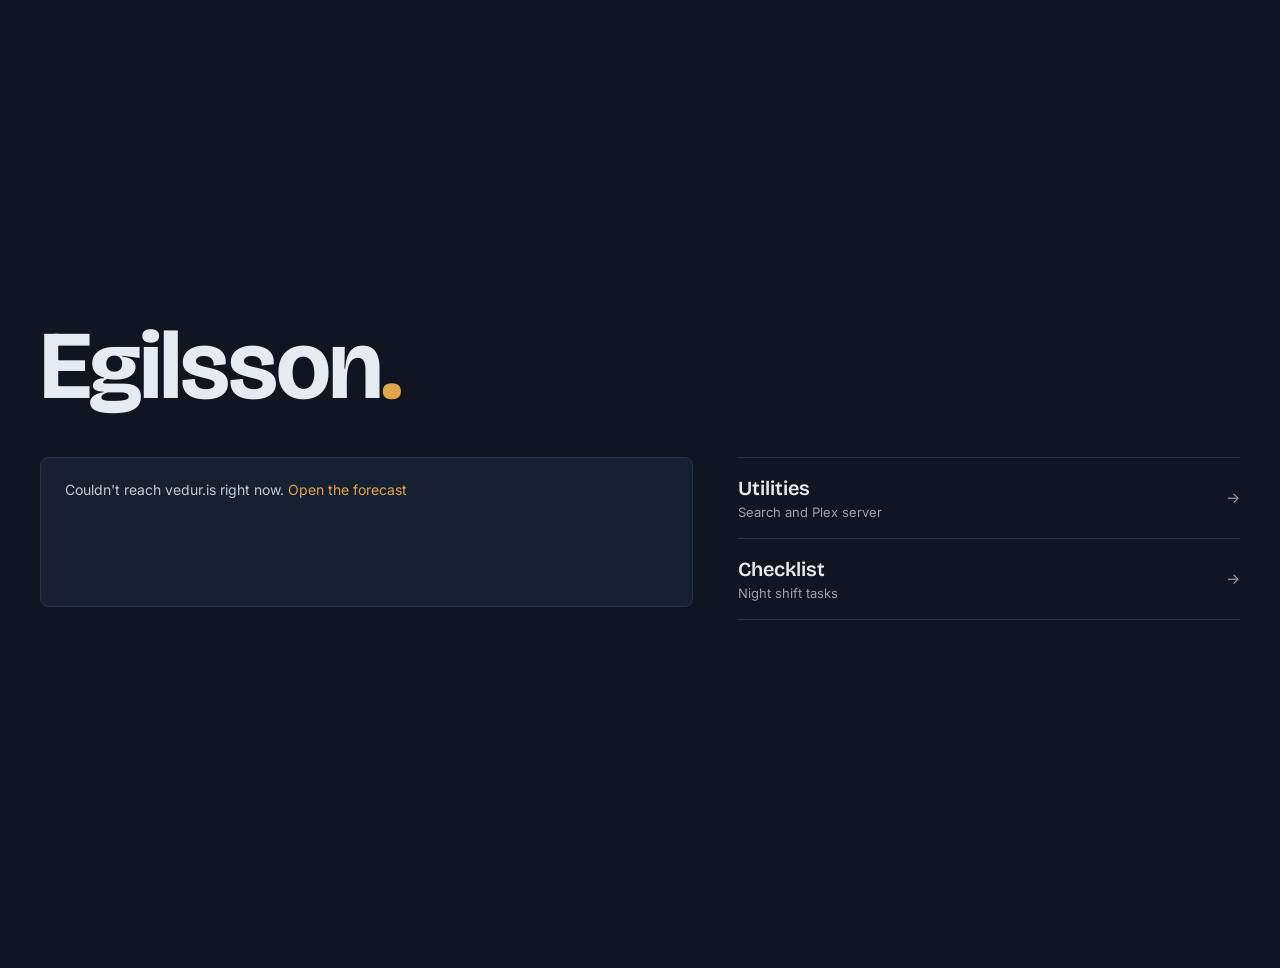
==== index.html @ d4e1a0e5 "Apply home UI review 2: menu panel, 13px text, weather header split Carry out docs/ui-reviews/ui-ref" ====
<!doctype html>
<html lang="en">
<head>
<meta charset="utf-8">
<meta name="viewport" content="width=device-width, initial-scale=1, viewport-fit=cover">
<title>Egilsson</title>
<meta name="description" content="A personal page for hosting and building side projects and hobbies.">
<meta name="color-scheme" content="dark">
<meta name="theme-color" content="#0f1521">
<meta name="darkreader-lock">
<link rel="icon" type="image/png" sizes="32x32" href="assets/favicon-32.png">
<link rel="apple-touch-icon" href="assets/icon-180.png">
<link rel="preconnect" href="https://fonts.googleapis.com">
<link rel="preconnect" href="https://fonts.gstatic.com" crossorigin>
<link rel="stylesheet" href="https://fonts.googleapis.com/css2?family=Bricolage+Grotesque:opsz,wght@12..96,600;12..96,700&family=Inter:wght@400;500;600&family=JetBrains+Mono:wght@500&display=swap">
<link rel="stylesheet" href="assets/site.css">
<style>
.hero{min-height:100vh;min-height:100dvh;display:flex;flex-direction:column;justify-content:center;gap:clamp(16px,4vw,30px);padding-block:48px}
h1{margin:0;font-family:var(--f-display);font-weight:700;font-size:clamp(52px,12vw,112px);line-height:.95;letter-spacing:-.02em}
h1{position:relative}
.dot{font:inherit;color:var(--accent);background:none;border:0;padding:14px 16px;margin:-14px -16px;cursor:pointer;line-height:inherit;display:inline-block;transition:color .15s}
.dot:hover,.dot[aria-expanded="true"]{color:var(--feat-a)}
.dot:focus-visible{outline-offset:-0.08em;border-radius:.12em}
/* Location menu: a plain dropdown under the dot (full width on phones). */
.wx-menu{position:absolute;z-index:40;left:var(--menu-x,0px);top:100%;margin-top:10px;display:flex;flex-direction:column;gap:0;min-width:310px;background:var(--surface);border:1px solid var(--line);border-radius:8px;box-shadow:0 10px 24px rgba(0,0,0,.35);padding:4px 0;font-family:var(--f-body);font-size:15px;letter-spacing:0;line-height:1.3;
  visibility:hidden;pointer-events:none;clip-path:inset(0 -30px 100% -30px);transition:clip-path .18s cubic-bezier(.4,0,1,1),visibility 0s linear .18s}
.wx-menu.open{visibility:visible;pointer-events:auto;clip-path:inset(-20px -30px -40px -30px);transition:clip-path .3s cubic-bezier(.2,.8,.3,1),visibility 0s}
.wx-menu.m{left:0;right:0;min-width:0}
.wx-menu.m::after{content:"";position:absolute;inset:-10px -6px;z-index:-1;border-radius:18px;background:var(--bg);opacity:1}
.wx-menu button{position:relative;display:flex;align-items:center;gap:10px;width:100%;text-align:left;min-height:44px;padding:12px 14px;border:0;border-top:1px solid var(--line);border-radius:0;background:none;color:var(--fg);font:inherit;cursor:pointer;box-shadow:none;
  opacity:0;transform:translateY(-8px);transition:opacity .12s,transform .18s,border-color .15s}
.wx-menu.open button{opacity:1;transform:none;transition:opacity .2s ease calc(var(--i) * 40ms + 40ms),transform .3s cubic-bezier(.2,.8,.3,1) calc(var(--i) * 40ms),border-color .15s}
.wx-menu button:first-child{border-top:0}
.wx-menu button:hover,.wx-menu button:focus-visible{background:var(--surface2)}
.wx-pin{flex:none;width:9px;height:9px;border-radius:50%;border:1.5px solid var(--muted)}
.wx-menu button[aria-checked="true"] .wx-pin{background:var(--accent);border-color:var(--accent)}
.wx-mn{font-weight:600;white-space:nowrap}
.wx-mn em{font-style:normal;font-weight:500;font-size:13px;color:var(--muted);margin-left:6px}
.wx-menu small{margin-left:auto;padding-left:10px;font-size:13px;color:var(--muted)}
.wx-switching{opacity:.55;transition:opacity .2s}
@media (prefers-reduced-motion: reduce){.wx-menu,.wx-menu button{transition:none!important}}
p{margin:0;max-width:34em;color:var(--fg2);font-size:clamp(15px,2.2vw,18px)}
nav{display:flex;flex-direction:column;max-width:720px;border-top:1px solid var(--line)}
nav a{display:flex;align-items:center;gap:14px;padding:clamp(12px,2vw,16px) 0;border-bottom:1px solid var(--line);color:var(--fg);text-decoration:none;min-width:0;transition:border-color .15s}
nav a:hover{border-color:var(--accent)}
nav div{min-width:0}
nav b{display:block;font-family:var(--f-display);font-weight:600;font-size:clamp(16px,2.4vw,20px)}
nav small{display:block;font-size:13px;color:var(--muted);white-space:nowrap;overflow:hidden;text-overflow:ellipsis}
.go{margin-left:auto;color:var(--muted);flex:none}
.wx{max-width:720px;padding:clamp(16px,2.6vw,22px) clamp(16px,2.8vw,24px);background:var(--surface);border:1px solid var(--line);border-radius:8px;min-height:150px}
.wx a{color:var(--accent);text-decoration:none}.wx a:hover{text-decoration:underline}
.wx-head{display:flex;align-items:baseline;justify-content:space-between;margin-bottom:12px}
.wx-place{font-family:var(--f-display);font-weight:600;font-size:clamp(16px,2.4vw,20px);margin-right:10px}
.wx-sub{font-size:13px;color:var(--muted)}
.wx-now{display:flex;align-items:center;gap:clamp(12px,2.4vw,20px)}
.wi{width:24px;height:24px;color:var(--fg2);flex:none}
.wi-big{width:clamp(44px,8vw,58px);height:clamp(44px,8vw,58px)}
.wx-temp{font-family:var(--f-display);font-weight:700;font-size:clamp(44px,9vw,64px);line-height:1;letter-spacing:-.02em}
.wx-temp span{font-size:.4em;color:var(--muted);font-weight:600;margin-left:2px;vertical-align:top;position:relative;top:.25em}
.wx-facts{display:flex;flex-direction:column;gap:2px;min-width:0;font-size:14px;color:var(--fg2)}
.wx-facts b{font-family:var(--f-display);font-weight:600;font-size:clamp(15px,2.2vw,18px);color:var(--fg)}
.wx-facts span{display:flex;align-items:center;gap:5px}
.wdir{width:14px;height:14px;flex:none;color:var(--muted)}
.wx-hours{display:grid;grid-template-columns:repeat(8,minmax(0,1fr));gap:6px;margin-top:18px;padding-top:16px;border-top:1px solid var(--line)}
.wx-h{display:flex;flex-direction:column;align-items:center;gap:5px;font-size:13px;color:var(--muted)}
.wx-h small{font-family:var(--f-mono);font-size:13px}
.wx-h b{font-weight:600;color:var(--fg);font-size:15px}
.wx-h span{display:flex;align-items:center;gap:2px;font-size:13px}
.wx-days{display:flex;flex-direction:column;gap:2px;margin-top:14px;padding-top:12px;border-top:1px solid var(--line)}
.wx-d{display:grid;grid-template-columns:72px 24px 34px 1fr 34px 58px;align-items:center;gap:10px;padding:5px 0;font-size:14px}
.wx-dn{font-weight:600}.wx-dn small{font-weight:400;color:var(--muted);font-size:13px}
.wx-lo{color:var(--muted);text-align:right}.wx-hi{font-weight:600}
.wx-bar{position:relative;height:6px;border-radius:99px;background:var(--line)}
.wx-bar i{position:absolute;top:0;bottom:0;border-radius:99px;background:var(--muted)}
.wx-wind{font-size:13px;color:var(--muted);text-align:right;font-family:var(--f-mono)}
.wx-foot{margin:14px 0 0;padding-top:10px;border-top:1px solid var(--line);font-size:13px;color:var(--muted)}
.wx-err{font-size:14px}
@media (max-width:560px){.wx-hours{grid-template-columns:repeat(4,minmax(0,1fr));row-gap:14px}.wx-d{grid-template-columns:76px 22px 30px 1fr 30px 56px;gap:8px}.wx-dn{white-space:nowrap}.wx-d:nth-child(n+5){display:none}}
@media (max-width:560px){.hero{padding-block:24px}}
@media (max-width:560px) and (max-height:760px){.wx-h:nth-child(n+5){display:none}}
.intro{display:flex;flex-direction:column;gap:clamp(16px,4vw,30px);min-width:0}
@media (min-width:1000px){
  .page.home{max-width:1280px;padding-left:max(40px, env(safe-area-inset-left, 0px));padding-right:max(40px, env(safe-area-inset-right, 0px))}
  .hero{display:grid;grid-template-columns:minmax(0,1.3fr) minmax(0,1fr);grid-template-areas:"title ." "wx nav";align-content:center;align-items:start;column-gap:clamp(28px,3.5vw,48px);row-gap:clamp(28px,3.5vw,44px)}
  .intro{display:contents}
  h1{grid-area:title}
  .wx{grid-area:wx;max-width:none}
  nav{grid-area:nav;max-width:none}
  h1{font-size:clamp(72px,7.6vw,112px)}
}
</style>
</head>
<body>
<main class="page home">
  <div class="hero">
    <div class="intro">
    <h1>Egilsson<button type="button" id="wx-dot" class="dot" aria-haspopup="menu" aria-expanded="false" aria-label="Choose weather location" title="Weather location">.</button></h1>
    </div>
    <section id="weather" class="wx" aria-label="Weather in Akureyri" aria-busy="true" aria-live="polite"><span class="wx-sub">Loading weather from vedur.is…</span></section>
    <nav>
      <a href="utilities/"><div><b>Utilities</b><small>Search and Plex server</small></div><span class="go">→</span></a>
      <a href="checklist/"><div><b>Checklist</b><small>Night shift tasks</small></div><span class="go">→</span></a>
    </nav>
  </div>
</main>
<script src="assets/weather.js?v=7" defer></script>
</body>
</html>
---- assets/site.css ----
/* egilsson.me: one set of tokens for every page. Dark only: deep navy and brass. */
:root{
  --bg:#0f1521; --surface:#172030; --surface2:#1b2638; --fg:#e6eaf1; --fg2:#c3cad6; --muted:#97a2b4; --line:#273246;
  --accent:#e0a64e; --accent-2:#c98a2c; --accent-soft:#2f2717; --on-accent:#1a1205; --done:#6cc596;
  --feat-a:#e8b25d; --feat-b:#c98a2c; --on-feat:#1a1205;
  --f-display:"Bricolage Grotesque","Segoe UI",system-ui,sans-serif;
  --f-body:"Inter",system-ui,-apple-system,sans-serif;
  --f-mono:"JetBrains Mono",ui-monospace,Menlo,monospace;
  color-scheme:dark;
}
*{box-sizing:border-box}
html{-webkit-text-size-adjust:100%}
body{margin:0;background:var(--bg);color:var(--fg);font-family:var(--f-body);font-size:15px;line-height:1.45;min-height:100vh;min-height:100dvh}
a{color:inherit}
.page{max-width:880px;margin:0 auto;
  padding-top:max(20px, env(safe-area-inset-top, 0px));
  padding-bottom:max(48px, env(safe-area-inset-bottom, 0px));
  padding-left:max(16px, env(safe-area-inset-left, 0px));
  padding-right:max(16px, env(safe-area-inset-right, 0px))}
.page.narrow{max-width:640px}
.back{display:inline-flex;align-self:flex-start;align-items:center;gap:9px;font-family:var(--f-display);font-weight:600;font-size:17px;text-decoration:none;color:var(--fg);padding:10px 0;margin-bottom:14px}
.back svg{width:20px;height:20px;overflow:visible}
.back .chev{stroke:var(--fg)}
.back .dash{fill:var(--accent);transition:transform .2s ease}
.back:hover .dash{transform:translateX(-3px)}
.back:hover{color:var(--accent)}
:focus-visible{outline:2px solid var(--accent);outline-offset:2px}
@media (prefers-reduced-motion: reduce){*{transition:none!important}}
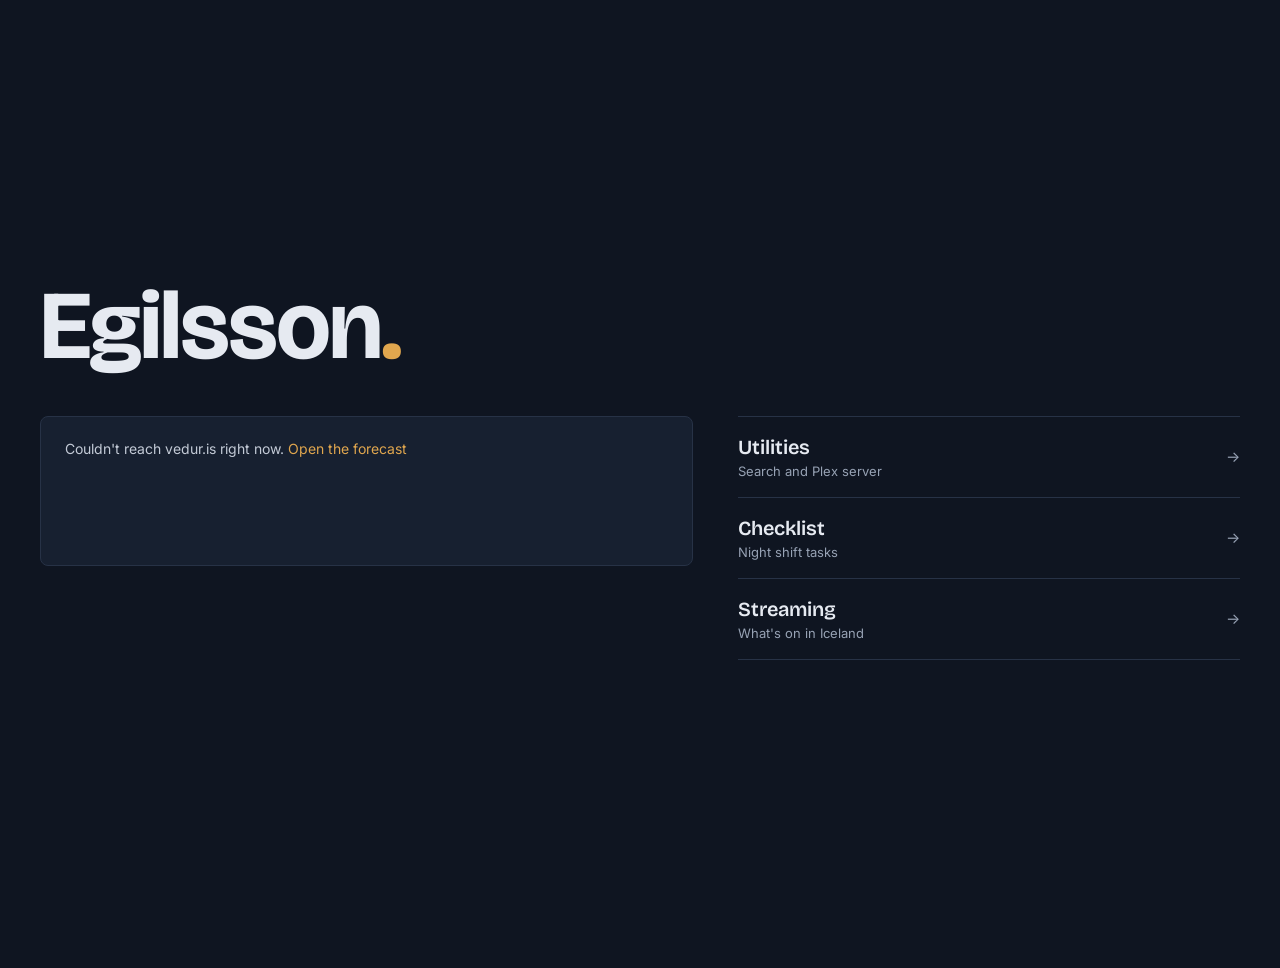
==== commit af1ad416: "Add Streaming page: Iceland catalogue for 8 services New /streaming/ page to search and filter what'" ====
--- a/index.html
+++ b/index.html
@@ -73,10 +73,10 @@
 .wx-bar{position:relative;height:6px;border-radius:99px;background:var(--line)}
 .wx-bar i{position:absolute;top:0;bottom:0;border-radius:99px;background:var(--muted)}
 .wx-wind{font-size:13px;color:var(--muted);text-align:right;font-family:var(--f-mono)}
-.wx-foot{margin:14px 0 0;padding-top:10px;border-top:1px solid var(--line);font-size:13px;color:var(--muted)}
+.wx-foot{margin:14px 0 0;padding-top:10px;border-top:1px solid var(--line);font-size:13px;color:var(--muted);max-width:none}
 .wx-err{font-size:14px}
 @media (max-width:560px){.wx-hours{grid-template-columns:repeat(4,minmax(0,1fr));row-gap:14px}.wx-d{grid-template-columns:76px 22px 30px 1fr 30px 56px;gap:8px}.wx-dn{white-space:nowrap}.wx-d:nth-child(n+5){display:none}}
-@media (max-width:560px){.hero{padding-block:24px}}
+@media (max-width:560px){.hero{padding-block:24px}.wx-hours{margin-top:14px;padding-top:12px}.wx-foot{margin-top:10px}}
 @media (max-width:560px) and (max-height:760px){.wx-h:nth-child(n+5){display:none}}
 .intro{display:flex;flex-direction:column;gap:clamp(16px,4vw,30px);min-width:0}
 @media (min-width:1000px){
@@ -100,6 +100,7 @@
     <nav>
       <a href="utilities/"><div><b>Utilities</b><small>Search and Plex server</small></div><span class="go">→</span></a>
       <a href="checklist/"><div><b>Checklist</b><small>Night shift tasks</small></div><span class="go">→</span></a>
+      <a href="streaming/"><div><b>Streaming</b><small>What's on in Iceland</small></div><span class="go">→</span></a>
     </nav>
   </div>
 </main>
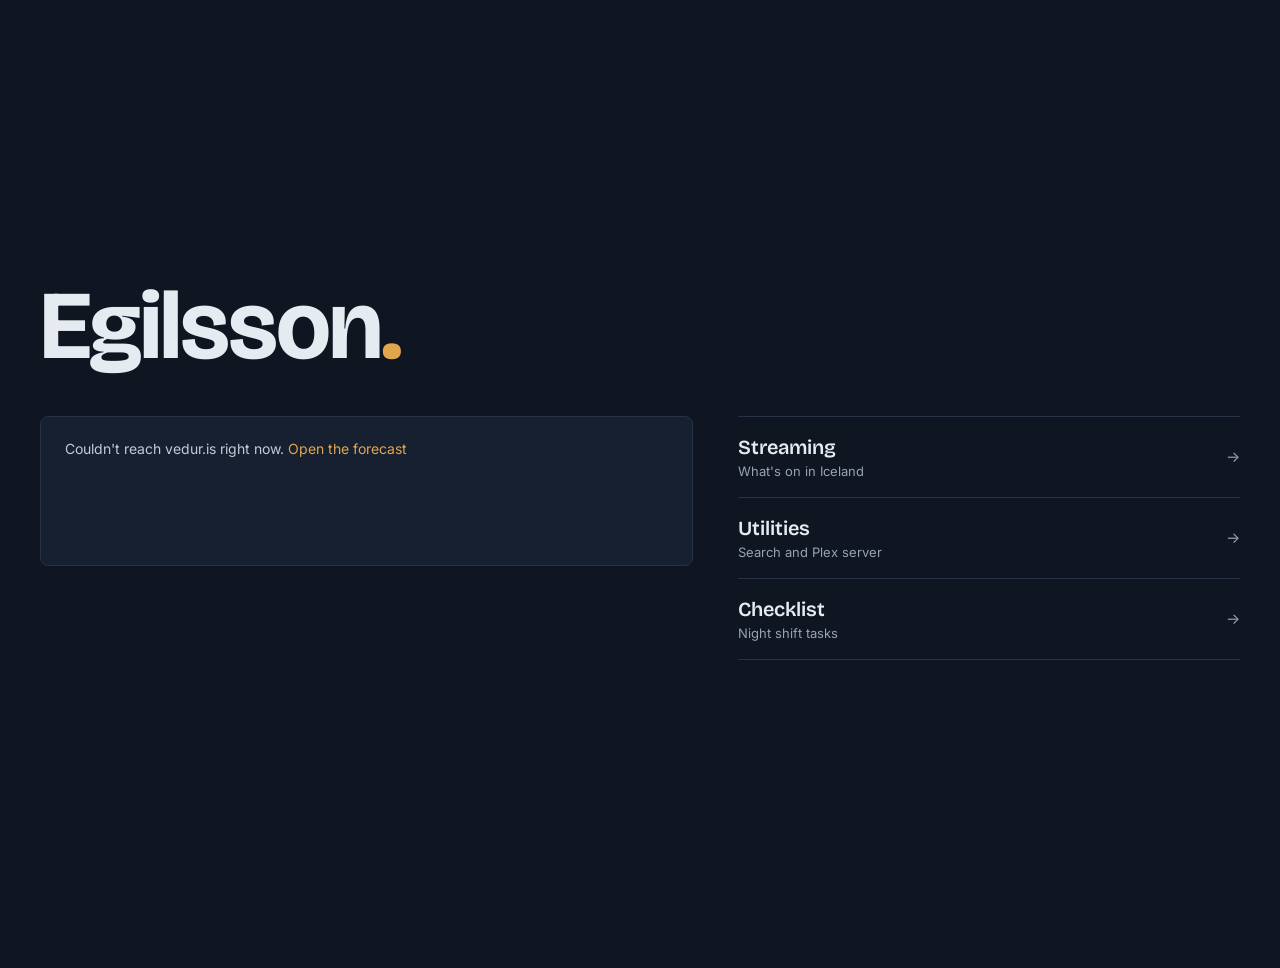
==== commit 50d7262b: "Home: list Streaming above Utilities Co-Authored-By: Claude Opus 5.5 <noreply@anthropic.com> Claude-" ====
--- a/index.html
+++ b/index.html
@@ -98,9 +98,9 @@
     </div>
     <section id="weather" class="wx" aria-label="Weather in Akureyri" aria-busy="true" aria-live="polite"><span class="wx-sub">Loading weather from vedur.is…</span></section>
     <nav>
+      <a href="streaming/"><div><b>Streaming</b><small>What's on in Iceland</small></div><span class="go">→</span></a>
       <a href="utilities/"><div><b>Utilities</b><small>Search and Plex server</small></div><span class="go">→</span></a>
       <a href="checklist/"><div><b>Checklist</b><small>Night shift tasks</small></div><span class="go">→</span></a>
-      <a href="streaming/"><div><b>Streaming</b><small>What's on in Iceland</small></div><span class="go">→</span></a>
     </nav>
   </div>
 </main>
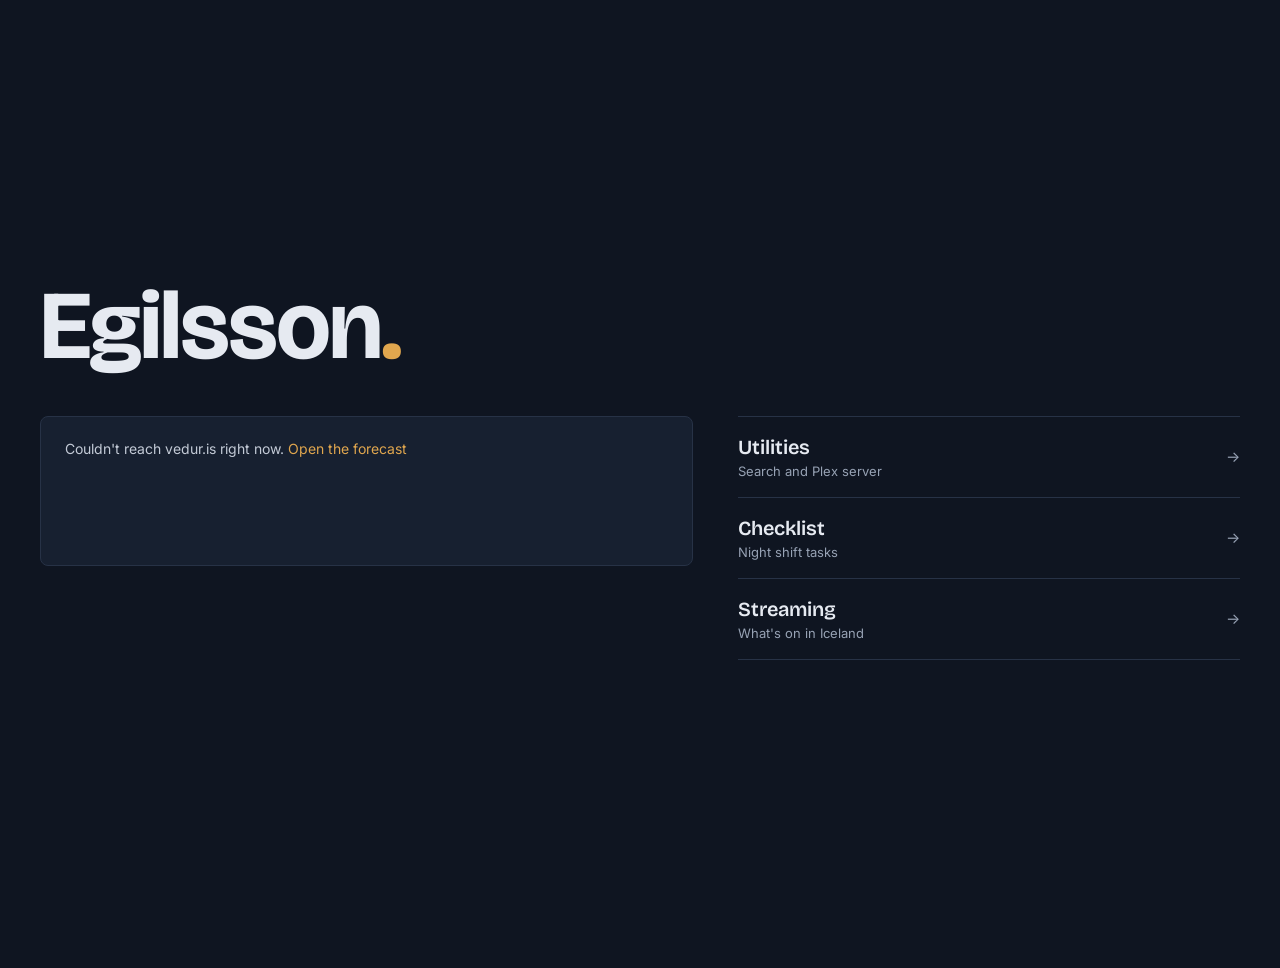
==== commit 529719c2: "Home: move Streaming back below Checklist Co-Authored-By: Claude Opus 5.5 <noreply@anthropic.com> Cl" ====
--- a/index.html
+++ b/index.html
@@ -98,9 +98,9 @@
     </div>
     <section id="weather" class="wx" aria-label="Weather in Akureyri" aria-busy="true" aria-live="polite"><span class="wx-sub">Loading weather from vedur.is…</span></section>
     <nav>
-      <a href="streaming/"><div><b>Streaming</b><small>What's on in Iceland</small></div><span class="go">→</span></a>
       <a href="utilities/"><div><b>Utilities</b><small>Search and Plex server</small></div><span class="go">→</span></a>
       <a href="checklist/"><div><b>Checklist</b><small>Night shift tasks</small></div><span class="go">→</span></a>
+      <a href="streaming/"><div><b>Streaming</b><small>What's on in Iceland</small></div><span class="go">→</span></a>
     </nav>
   </div>
 </main>
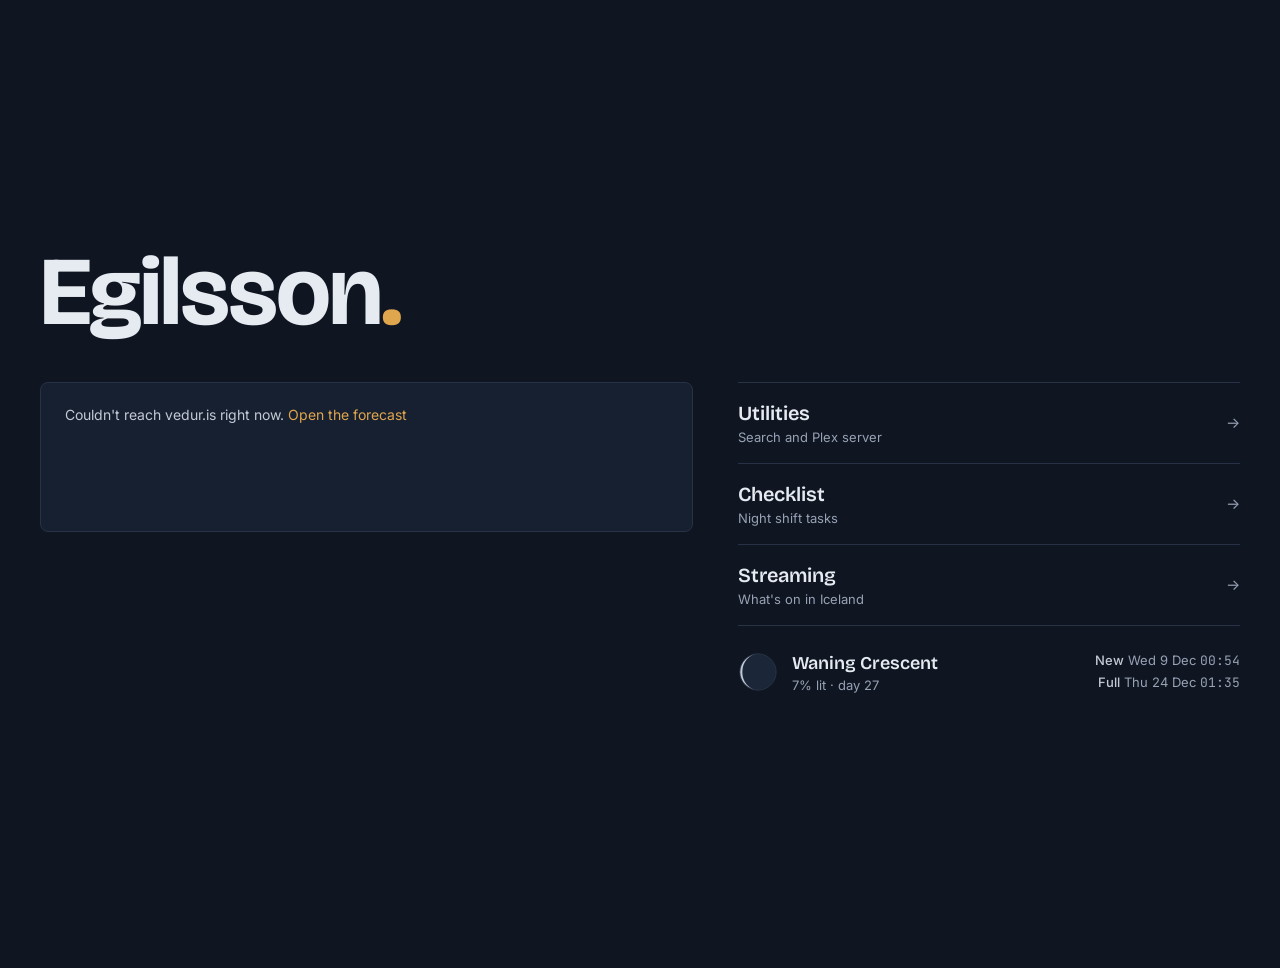
==== commit 7c20a8b9: "Home: moon phase below the links Computed in the browser (Meeus low-precision series): phase name, %" ====
--- a/index.html
+++ b/index.html
@@ -78,6 +78,17 @@
 @media (max-width:560px){.wx-hours{grid-template-columns:repeat(4,minmax(0,1fr));row-gap:14px}.wx-d{grid-template-columns:76px 22px 30px 1fr 30px 56px;gap:8px}.wx-dn{white-space:nowrap}.wx-d:nth-child(n+5){display:none}}
 @media (max-width:560px){.hero{padding-block:24px}.wx-hours{margin-top:14px;padding-top:12px}.wx-foot{margin-top:10px}}
 @media (max-width:560px) and (max-height:760px){.wx-h:nth-child(n+5){display:none}}
+.side{display:flex;flex-direction:column;gap:clamp(16px,3vw,24px);min-width:0}
+.moon{display:flex;align-items:center;gap:14px;max-width:720px;min-height:44px;font-size:13px;color:var(--muted)}
+.moon:empty{display:none}
+.moon-disc{flex:none;width:40px;height:40px;color:var(--fg2)}
+.moon-dark{fill:var(--surface2)}.moon-rim{stroke:var(--line);stroke-width:1}
+.moon-main{min-width:0}
+.moon-main b{display:block;font-family:var(--f-display);font-weight:600;font-size:clamp(15px,2.2vw,18px);color:var(--fg)}
+.moon-main small{display:block;font-size:13px}
+.moon-next{margin-left:auto;display:flex;flex-direction:column;align-items:flex-end;gap:2px;text-align:right;white-space:nowrap}
+.moon-next em{font-style:normal;color:var(--fg2);font-weight:500}
+.moon-next i{font-style:normal;font-family:var(--f-mono)}
 .intro{display:flex;flex-direction:column;gap:clamp(16px,4vw,30px);min-width:0}
 @media (min-width:1000px){
   .page.home{max-width:1280px;padding-left:max(40px, env(safe-area-inset-left, 0px));padding-right:max(40px, env(safe-area-inset-right, 0px))}
@@ -85,7 +96,8 @@
   .intro{display:contents}
   h1{grid-area:title}
   .wx{grid-area:wx;max-width:none}
-  nav{grid-area:nav;max-width:none}
+  .side{grid-area:nav}
+  nav,.moon{max-width:none}
   h1{font-size:clamp(72px,7.6vw,112px)}
 }
 </style>
@@ -97,13 +109,17 @@
     <h1>Egilsson<button type="button" id="wx-dot" class="dot" aria-haspopup="menu" aria-expanded="false" aria-label="Choose weather location" title="Weather location">.</button></h1>
     </div>
     <section id="weather" class="wx" aria-label="Weather in Akureyri" aria-busy="true" aria-live="polite"><span class="wx-sub">Loading weather from vedur.is…</span></section>
+    <div class="side">
     <nav>
       <a href="utilities/"><div><b>Utilities</b><small>Search and Plex server</small></div><span class="go">→</span></a>
       <a href="checklist/"><div><b>Checklist</b><small>Night shift tasks</small></div><span class="go">→</span></a>
       <a href="streaming/"><div><b>Streaming</b><small>What's on in Iceland</small></div><span class="go">→</span></a>
     </nav>
+    <section id="moon" class="moon" aria-label="Moon phase"></section>
+    </div>
   </div>
 </main>
 <script src="assets/weather.js?v=7" defer></script>
+<script src="assets/moon.js?v=1" defer></script>
 </body>
 </html>
